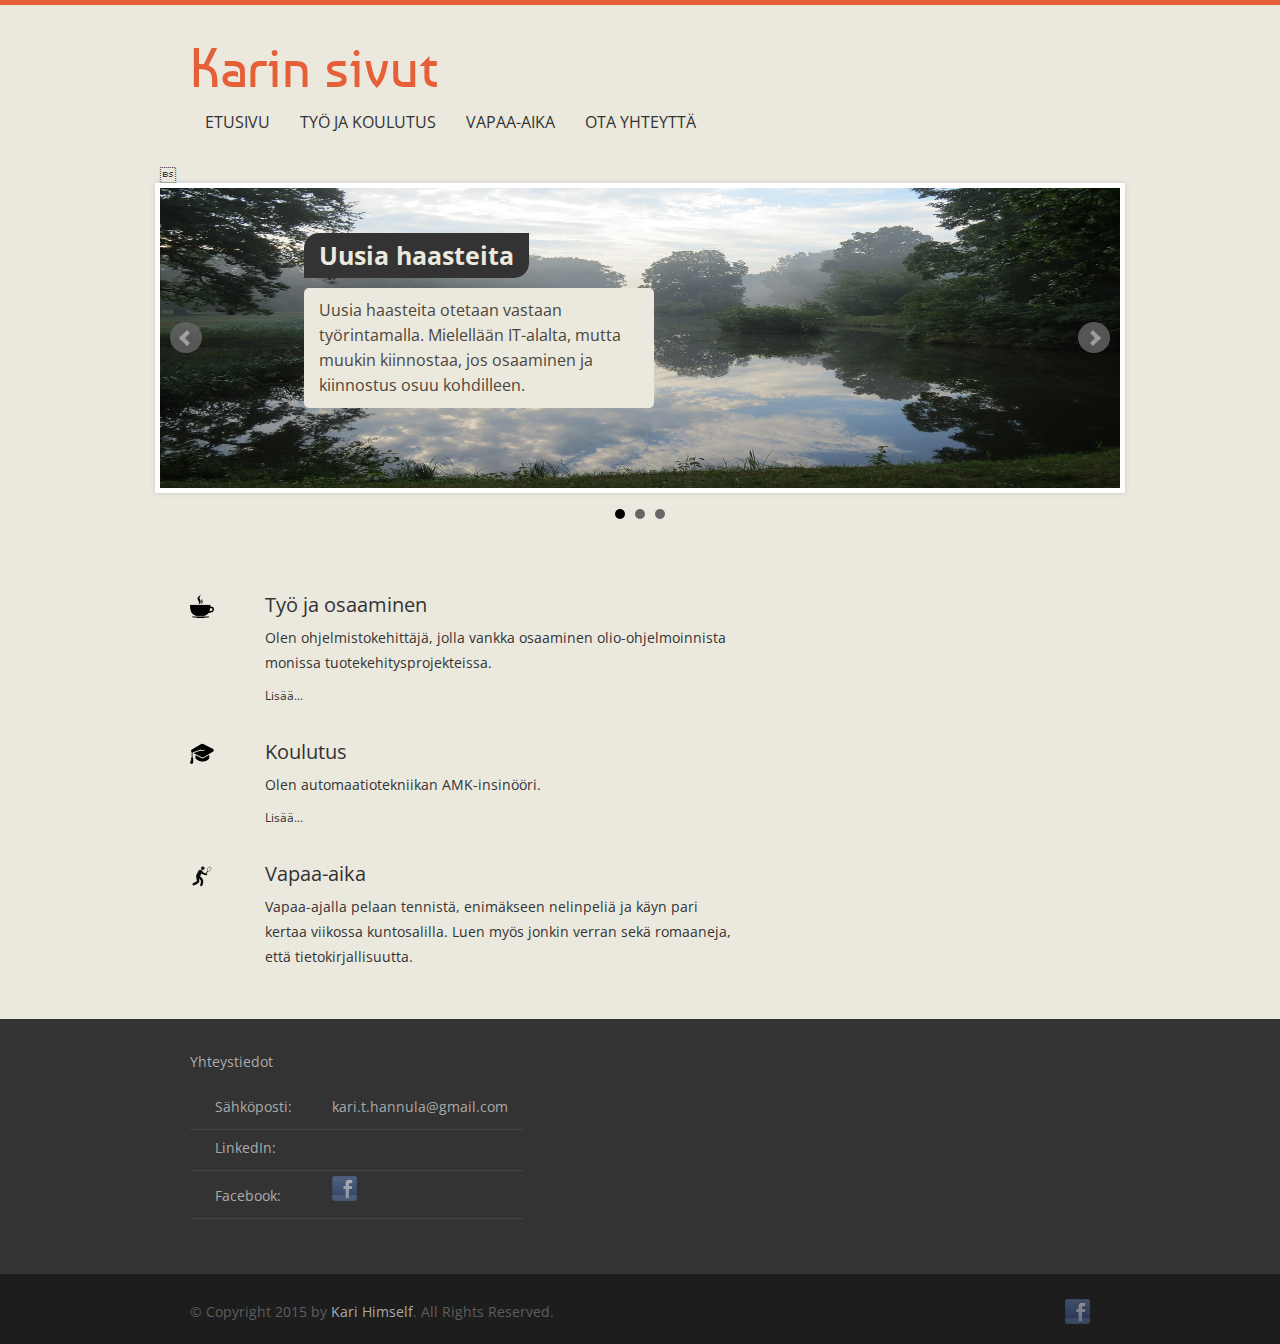
==== index.html @ 089278d0 "First commit" ====
<!DOCTYPE html>
<html>
<head lang="en">
    <meta charset="UTF-8">
    <meta name="viewport" content="width=device-width, initial-scale=1.0"/>
    <title>Karin kotisivut</title>

    <link rel="stylesheet" href="css/reset.css" type="text/css" media="screen" />
    <link rel="stylesheet" href="css/style.css" type="text/css" media="screen" />
    <!-- Lightbox: click on one of the small images in the main content section you will see that a larger version of the image will show up on top of the page-->
    <link href="lightbox/css/lightbox.css" rel="stylesheet" />
    <link href='http://fonts.googleapis.com/css?family=Open+Sans|Baumans' rel='stylesheet' type='text/css'/>

    <!-- Makes the features visible in all browsers.-->
    <script src="js/modernizr.js"></script>
    <!-- Enables responsive design in Internet Explorer and other browsers which don´t support CSS Media Queries.-->
    <script src="js/respond.js"></script> <!-- respond.min.js en löytanyt -->

    <!-- include extern jQuery file but fall back to local file if extern one fails to load !-->
    <script src="http://code.jquery.com/jquery-1.11.1.min.js"></script>
    <script type="text/javascript">window.jQuery || document.write('<script type="text\/javascript" src="js\/1.11.1.jquery.min"><\/script>')</script>

    <script src="lightbox/js/lightbox.js"></script>
    <!-- Automatically creates the required prefixes and let´s us write the unprefixed CSS properties.-->
    <script src="js/prefixfree.min.js"></script>
    <script src="js/jquery.slides.min.js"></script>

    <!-- bxSlider Javascript file -->
    <script src="js/jquery.bxslider.min.js"></script>
    <!-- bxSlider CSS file -->
    <link href="css/jquery.bxslider.css" rel="stylesheet" />


    <!-- Talla read more koko ajan nakyvissa ja sita klikkaamalla teksti show tai haviaa-->
    <script>

        $(document).ready(function() {

            var text = "Lisää...";
            document.getElementById("demo").innerHTML = text;

            $(".message").hide();
            $(".message2").hide();

            $(".readmore").click(function() {
                // TODO Tee paremmin toi text/text2/demo/demo2-osuus
                if ($(".message").is(":visible")) {
                    $(".message").hide();
                    text = "Lisää...";
                    document.getElementById("demo").innerHTML = text;
                } else {
                    $(".message").show("slow");
                    text = "Sulje...";
                    document.getElementById("demo").innerHTML = text;
                }
            });
            var text2 = "Lisää...";
            document.getElementById("demo2").innerHTML = text2;
            $(".readmore2").click(function() {
                if ($(".message2").is(":visible")) {
                    $(".message2").hide();
                    text2 = "Lisää...";
                    document.getElementById("demo2").innerHTML = text2;
                } else {
                    $(".message2").show("slow");
                    text2 = "Sulje...";
                    document.getElementById("demo2").innerHTML = text2;
                }
            });

            $(".emptyline")
            {
                document.getElementById("demo3").innerHTML = '\n';
            }

            $('.bxslider').bxSlider({
                adaptiveHeight: true,
                auto: true,
                autoControls: false,
                mode: 'fade',
                speed: 2000
            });
        });
    </script>

</head>
<body>
    <header>
        <h1>Karin sivut</h1>
        <br class="clear"/>
        <nav>
            <ul>
                <li><a href="javascript:void(0)">Etusivu</a></li>
                <li><a href=career.html>Työ ja koulutus</a></li>
                <li><a href="freetime.html">Vapaa-aika</a></li>
                <li><a href=contact.html>Ota yhteyttä</a></li>
            </ul>
        </nav>
    </header>

    <div class="slideshow">
            <ul class="bxslider">
                <li>
                    <img src="img/kuva1_1280.jpg"/>
                    <div>
                        <article id="slider_content1">
                            <h3>Uusia haasteita</h3>
                            <p>Uusia haasteita otetaan vastaan työrintamalla. Mielellään IT-alalta, mutta muukin kiinnostaa, jos osaaminen ja kiinnostus osuu kohdilleen.</p>
                        </article>
                    </div>
                </li>
                <li>
                    <img src="img/fog-571786_1280.jpg"/>
                    <div>
                        <article id="slider_content2">
                            <h3>Työkokemus</h3>
                            <p>Vahva ohjelmistokehitystausta tietoliikennesektorilta painottuen olio-ohjelmointiin (Java, C++, tietokannat, ...).</p>
                        </article>
                    </div>
                </li>
                <li>
                    <img src="img/tree-winter.JPG"/>
                    <div>
                        <article id="slider_content3">
                            <h3>Uuden oppimista</h3>
                            <p>Opiskellut liiketoimintaosaamista TAMK:ssa ja tällä hetkellä opiskelemassa hyvinvointiteknologian ylempää AMK-tutkintoa. Yrittäjäkurssikin on käyty varmuuden vuoksi.</p>
                        </article>
                    </div>
                </li>
            </ul>
    </div>

    <section id="boxcontent">
        <h2 class="hidden">Kooste</h2>
        <article>
            <!-- png 24 px koko-->
            <img src="img/hot51.png" alt="alt text"/>
            <h3>Työ ja osaaminen</h3>
            <p>Olen ohjelmistokehittäjä, jolla vankka osaaminen olio-ohjelmoinnista monissa tuotekehitysprojekteissa.
            </p>
            <span class="readmore"><div id="demo"></div></span>
            <span class="emptyline"><div id="demo3"></div></span>

            <div class="message">
                Eniten kokemusta on Java- ja C++-pohjaisten sovellusten ohjelmoinnista tietoliikennetuotteisiin.
                Pääosin voidaan puhua serveripuolen toteutuksista, joissa yleensä on ollut myös tietokanta
                (Oracle, MySql) taustalla. Testiautomaatio on myös tuttua, kuten Agile-muotoinen työskentelytapakin.
                Tarkempia tietoja tekemisistä voit katsoa LinkedIn:sta.
            </div>
        </article>
        <article>
            <img src="img/graduate20.png" alt="alt text"/>
            <h3>Koulutus</h3>
            <p>
                Olen automaatiotekniikan AMK-insinööri.
            </p>
            <span class="readmore2"><div id="demo2"></div></span>
            <span class="emptyline"><div id="demo3"></div></span>

            <div class="message2">
                Kaurialan lukion ovien sulkeuduttua takanani 1986 meni muutama vuosi työskennellessä ja sitten opiskelu
                jatkui Valkeakosken teknillisessä oppilaitoksessa, josta sain paperit 1995 jouluksi.
                Työnteko kursineen riittikin pitkään opiskeluksi, mutta 2012 kävin Liiketoimintaosaamisen
                erikoistumisopinnot (30 op) Tampereen ammattikorkeakoulussa. Vuonna 2013 kävin
                yrittäjäkurssin, mutta sille ei ole vielä ollut käyttöä. Tämän vuoden, siis 2015, alussa aloitin
                Hyvinvointieknologian ylemmän ammattikorkeakoulututkinnon suorittamisen Tampereen ammattikorkeakoulussa.
                Valmista pitäisi tulla joskus 2016 alkupuolella, jos kaikki menee hyvin. Opinnot voi hyvin suorittaa
                työn odessa, joten työntekoa ne eivät estä.
            </div>
        </article>
        <article>
            <img src="img/tennis7.png" alt="alt text"/>
            <h3>Vapaa-aika</h3>
            <p>
                Vapaa-ajalla pelaan tennistä, enimäkseen nelinpeliä ja käyn pari kertaa viikossa kuntosalilla.
                Luen myös jonkin verran sekä romaaneja, että tietokirjallisuutta.
            </p>
        </article>
        <br class="clear"/>
    </section>

    <footer>
        <h2 class="hidden">Our footer</h2>
        <section id="copyright">
            <h3 class="hidden">Copyright notice</h3>
            <div class="wrapper">
                <div class="social">
                    <a href="https://www.facebook.com/kari.hannula.5" target="_blank"><img src="img/facebook.png" alt="Facebook" width="25"/></a>
                    <script src="//platform.linkedin.com/in.js" type="text/javascript"></script>
                    <script type="IN/MemberProfile" data-id="https://www.linkedin.com/pub/kari-hannula/62/504/184" data-format="click"
                            data-text="" data-related="false"></script>
                </div>
                &copy; Copyright 2015 by <a href="javascript:void(0)">Kari Himself</a>. All Rights Reserved.
            </div>
        </section>
        <section class="wrapper">
            <h3 class="hidden">Footer content</h3>
            <article class="column midlist">
                <h4>Yhteystiedot</h4>
                <table class="tblfixed">
                    <tr>
                        <td width="40%">Sähköposti:  </td>
                        <td width="60%"><span>kari.t.hannula@gmail.com</span></td>
                    </tr>
                    <tr>
                        <td width="25%">LinkedIn:</td>
                        <td width="75%"><script type="IN/MemberProfile" data-id="https://www.linkedin.com/pub/kari-hannula/62/504/184" data-format="click"
                                    data-text="Kari Hannula" data-related="false"></script></td>
                    </tr>
                    <tr>
                        <td width="25%">Facebook:</td>
                        <td width="75%"><a href="https://www.facebook.com/kari.hannula.5 " target="_blank"><img src="img/facebook.png" alt="Facebook" width="25"/></a></td>
                    </tr>
                </table>
            </article>
        </section>
    </footer>
</body>
</html>
---- css/style.css ----
/*
To change this license header, choose License Headers in Project Properties.
To change this template file, choose Tools | Templates
and open the template in the editor.
*/
/*
    Created on : Nov 13, 2014, 10:55:32 AM
    Author     : Kari
*/

body
{
    border-top: 5px solid #e56038;
    background: #ebe8de;
    font-family: 'Open Sans', sans-serif;
    color: #333333;
}

input
{
    font-family: 'Open Sans', sans-serif;
    font-size:16px;
    padding: 7px;
    outline: 0;
    border:0;
    width:250px;
    background: #EBE8DE;
    border-radius:5px;
}

input[type=submit]
{
    width:auto;
    padding: 5px 18px;
    line-height:25px;
    text-shadow:none;
    cursor:pointer;
    box-shadow: none;
    background: #333333;
    color: #fff;
}

p
{
    margin: 5px 0;
    line-height: 25px;
}

a
{
    text-decoration: none;
    color: inherit;
    transition: color .5s ease;
}

strong
{
    font-weight: bold;

}

figcaption
{
    line-height: 25px;
    font-size:14px;
    width:200px;
}

figcaption strong
{
    border-bottom: 1px solid #D6D0C1;
    padding-bottom:10px;
    margin: 10px 0;
    display:block;
}

header
{
    position:relative;
    width:auto;
    max-width:900px;
    margin: 0 auto 40px auto;
}

header h1
{
    margin: 35px 0 0 0;
    font-size: 55px;
    color: #e56038;
    font-family: 'Baumans', cursive;
}

header p
{
    font-family: 'Open Sans', sans-serif;
    font-size: 16px;
    color: #4A463B;
    margin-left:132px;
}

nav ul
{
    list-style:none;
}

nav ul li
{
    display:block;
    float:left;
    padding:3px 15px;
}

nav ul li a
{
    font-family: 'Open Sans', sans-serif;
    text-transform: uppercase;
    transition: all .25s ease;
}

nav ul li a:hover
{
    color: #E56038;
}
/*
table {
    border-collapse: separate;
    width: 100%;
    border: none;
}*/

tr {
    height: 20px;
    padding: 5px 0 10px 25px;
    border-bottom: 1px solid #444444;
}

td {
    padding: 5px 15px 10px 25px;
    margin-right: 25px;
}

table.tblfixed {
    table-layout: fixed;
    margin-top: 15px;
    border: none;
}

/* section styling */

#slider_content1, #slider_content2, #slider_content3
{
    line-height: 25px;
    font-family: 'Open Sans', sans-serif;
    width:350px;
    position:absolute;
    top:15%;
    left:15%;
    display:none;
    z-index:11;
}

#slider_content1, #slider_content2, #slider_content3
{
    display:block;
}

.container
{
    width: auto;
    height: 430px; /* hmm... */
    margin: 0 auto;
    position: relative;
    /* slides ei toimi */
    background-image: url("../img/kuva1_1280.jpg");
    background-repeat: no-repeat;
    background-size: cover;
}
/* bxslideri */

.slideshow {
    width: 80%;
    max-width: 960px;
    min-width: 300px;
    margin: auto;
    padding: 1em 1em 0.1em;
}

.bxslider{
    margin: 0;
    padding: 0;

}

.bxslider li img{
    display: inline-block;
    vertical-align: middle;
    margin-right: -100%;
    max-height: 300px;
    width: 100%;
}

.bxslider li div{
    vertical-align: middle;
    margin-left: 2em;
    width: 50%;
    display: inline-block;
    background: rgba(255,255,255,.85);
    padding: 0 1em;
    border-radius: 4px;
}


/*
#sliderwrap{
    width: auto;
    height: 430px;
    margin: 0 auto;
    position: relative;
}
.bxslider {
    /*width: auto;
    background-color: #c41230;
    background-size: cover;
    position: relative;
    *
    width: auto;
    vertical-align: middle;
    display: inline-block;
    float: none
}*/




#slider_content1 h3, #slider_content2 h3, #slider_content3 h3
{
    color:#EBE8DE;
    font-size:25px;
    font-weight:bold;
    margin-bottom:10px;
    background-color:#333333;
    padding:10px 15px;
    border-radius: 15px 0 15px 0;
    display:inline-block;
}

#slider_content1 p, #slider_content2 p, #slider_content3 p
{
    margin:0 0 30px 0;
    color:#4a463b;
    background-color:#EBE8DE;
    padding:10px 15px;
    border-radius: 5px;
}


/* section boxcontent */

#boxcontent
{
    width:auto;
    max-width:900px;
    position: relative; /* hmm... */
    margin:0 auto;
    padding: 10px 0 45px 0;
}

#boxcontent article
{
    float:left;
    /*position: relative; /* kh*/
    width:550px; /* 250 */
    margin-right:45px;
    margin-top: 30px;
    font-size:14px;
}

#boxcontent article h3
{
    font-family: 'Open Sans', sans-serif;
    font-size:20px;
    margin-bottom:10px;
    margin-left:75px;
}

#boxcontent article img
{
    float:left;
}

#boxcontent article p
{
    line-height:25px;
    font-family: 'Open Sans', sans-serif;
    margin-left:75px;
}

/* Read more toimiin... */
/*
#boxcontent .readmore
{
    color: #E56038;
}*/

#boxcontent span
{
    float:left;
    /*position: relative; /* kh*/
    width:550px; /* 250 */
    margin-left: 75px;
    /*margin-right:45px;*/
    margin-top: 10px;
    font-size:12px;
}

#boxcontent span:hover /*.readmore*/
{
    color: #E56038;
}
/*
#boxcontent .message
{
    display: none;
}*/

#boxcontent article .message
{
    line-height:25px;
    font-family: 'Open Sans', sans-serif;
    margin-left:75px;
}

#boxcontent article .message2
{
    line-height:25px;
    font-family: 'Open Sans', sans-serif;
    margin-left:75px;
}

/* footer */

footer
{
    position:relative;
    clear:both;
    width:auto;
    height:325px;
    background:#333333;
}

footer .wrapper
{
    line-height:25px;
    margin: 0 auto;
    padding-top:30px;
    width:auto;
    max-width:900px;
    font-size:14px;
}

footer .wrapper .column
{
    font-family: 'Open Sans', sans-serif;
    color:#ababab;
    float:left;
    width:280px;
    margin-right:20px;
}

footer .wrapper .column.midlist ul li
{
    width:auto;
    padding:0 0 10px 25px;
    margin-bottom:10px;
    border-bottom: 1px solid #444444;
    background:url(../img/right33.png) left 6px no-repeat;
}

footer .wrapper .column.midlist ul li a:hover
{
    color:#fff;
}

.tblfixed td{
    font-family: 'Open Sans', sans-serif;
    font-size:14px;
}

/* TODO: valkoinen korostus kun hover linkkiin*/

.tblfixed td a:hover, td span:hover
{
    color:#fff;
}

.tblfixed td a
{
    opacity: 0.6;
}

.tblfixed td a:hover
{
    opacity: 0.9;
}

/* copyright */

#copyright
{
    background: #1D1D1D;
    height:70px;
    position:absolute;
    bottom:0;
    left:0;
    width:100%;
}

#copyright .wrapper
{
    font-family: 'Open Sans', sans-serif;
    padding-top:25px;
    color: #5e5e5e;
    font-size:14px;
    position:relative;
    margin-bottom: 0;
}


#copyright .wrapper .social
{
    position:absolute;
    right:0;
    top:25px;
}

#copyright .wrapper .social a
{
    transition: opacity .25s ease;
    opacity: 0.5;
    margin-left: 12px;
    display:block;
    float:left;
}

#copyright .wrapper .social a:hover
{
    opacity: 0.9;
}

#copyright .wrapper a
{
    color: #ABABAB;
}

#copyright .wrapper a:hover
{
    color: #fff;
}

/* MISC */

.clear
{
    clear:both;
}

.hidden
{
    position:absolute;
    clip: rect(1px 1px 1px 1px); /* IE6 & 7 */
    clip: rect(1px, 1px, 1px, 1px);
}

/*** Contact form ***/

*:focus {outline: none;}

.contact_form h2, .contact_form label {font-family:Georgia, Times, "Times New Roman", serif;}
.form_hint, .required_notification {font-size: 11px;}

.contact_form ul {
    width:750px;
    list-style-type:none;
    list-style-position:outside;
    margin: 0 auto;
    padding:0 0 100px 0; /* 125px, jotta footer saatu alareunaan. Ei optimaalinen viritys, jo spienetää ikkunaa. */
}
.contact_form li{
    padding:12px;
    border-bottom:1px solid #eee;
    position:relative;
}

.contact_form li:first-child, .contact_form li:last-child {
    border-bottom:1px solid #777;
}

.contact_form h2 {
    margin:0;
    display: inline;
}
.required_notification {
    color:#d45252;
    margin:5px 0 0 0;
    display:inline;
    float:right;
}

.contact_form label {
    width:150px;
    margin-top: 3px;
    display:inline-block;
    float:left;
    padding:3px;
}
.contact_form input {
    height:20px;
    width:220px;
    padding:5px 8px;
}
.contact_form textarea {padding:8px; width:300px;}
.contact_form button {margin-left:156px;}

.contact_form input, .contact_form textarea {
    border:1px solid #aaa;
    box-shadow: 0px 0px 3px #ccc, 0 10px 15px #eee inset;
    border-radius:2px;

    -moz-transition: padding .25s;
    -webkit-transition: padding .25s;
    -o-transition: padding .25s;
    transition: padding .25s;
    padding-right:30px;
}
.contact_form input:focus, .contact_form textarea:focus {
    background: #fff;
    border:1px solid #555;
    box-shadow: 0 0 3px #aaa;
    padding-right:70px;
}

input:required, textarea:required {
    background: #fff url(../img/asterisk_red.png) no-repeat 98% center;
    background-size: 5%;
}

::-webkit-validation-bubble-message {
    padding: 5em;
    ;
}

/* Button Style */
button.submit {
    background-color: #68b12f;
    background: -webkit-gradient(linear, left top, left bottom, from(#68b12f), to(#50911e));
    background: -webkit-linear-gradient(top, #68b12f, #50911e);
    background: -moz-linear-gradient(top, #68b12f, #50911e);
    background: -ms-linear-gradient(top, #68b12f, #50911e);
    background: -o-linear-gradient(top, #68b12f, #50911e);
    background: linear-gradient(top, #68b12f, #50911e);
    border: 1px solid #509111;
    border-bottom: 1px solid #5b992b;
    border-radius: 3px;
    box-shadow: inset 0 1px 0 0 #9fd574;
    color: white;
    font-weight: bold;
    padding: 6px 20px;
    text-align: center;
    text-shadow: 0 -1px 0 #396715;
}

button.submit:hover {
    opacity:.85;
    cursor: pointer;
}

button.submit:active {
    border: 1px solid #20911e;
    box-shadow: 0 0 10px 5px #356b0b inset;

}

.error { display: none; padding:10px; color: #D8000C; font-size:12px;background-color: #FFBABA;}
.success { display: none; padding:10px; color: #044406; font-size:12px;background-color: #B7FBB9;}


.contact_form li:span
{
    margin-left: 75px;
    margin-top: 20px;
    font-size:10px;

}

.contact_form a {font-family:Georgia, Times, "Times New Roman", serif; color: #20911e}

.contact_form a:hover
{
    color: #E56038;
}




/*** page career.html ***/

/* section boxcontent2 */

#boxcontent2
{
    width:auto;
    max-width:900px;
    position: relative; /* hmm... */
    margin:0 auto;
    padding:30px 0 45px 0;
}

#boxcontent2 article
{
    float:left;
    /*position: relative; /* kh*/
    width:550px; /* 250 */
    margin-right:45px;
    margin-top: 30px;
    font-size:14px;
}

#boxcontent2 article h3
{
    font-family: 'Open Sans', sans-serif;
    font-size:20px;
    margin-bottom:10px;
    margin-right:75px;
}

#boxcontent2 article img
{
    float: left;
    padding: 0 10px 10px 0;
}

#boxcontent2 article p
{
    position: relative;
    line-height:25px;
    font-family: 'Open Sans', sans-serif;
    float: left;
    /*margin-left:10px;*/
}
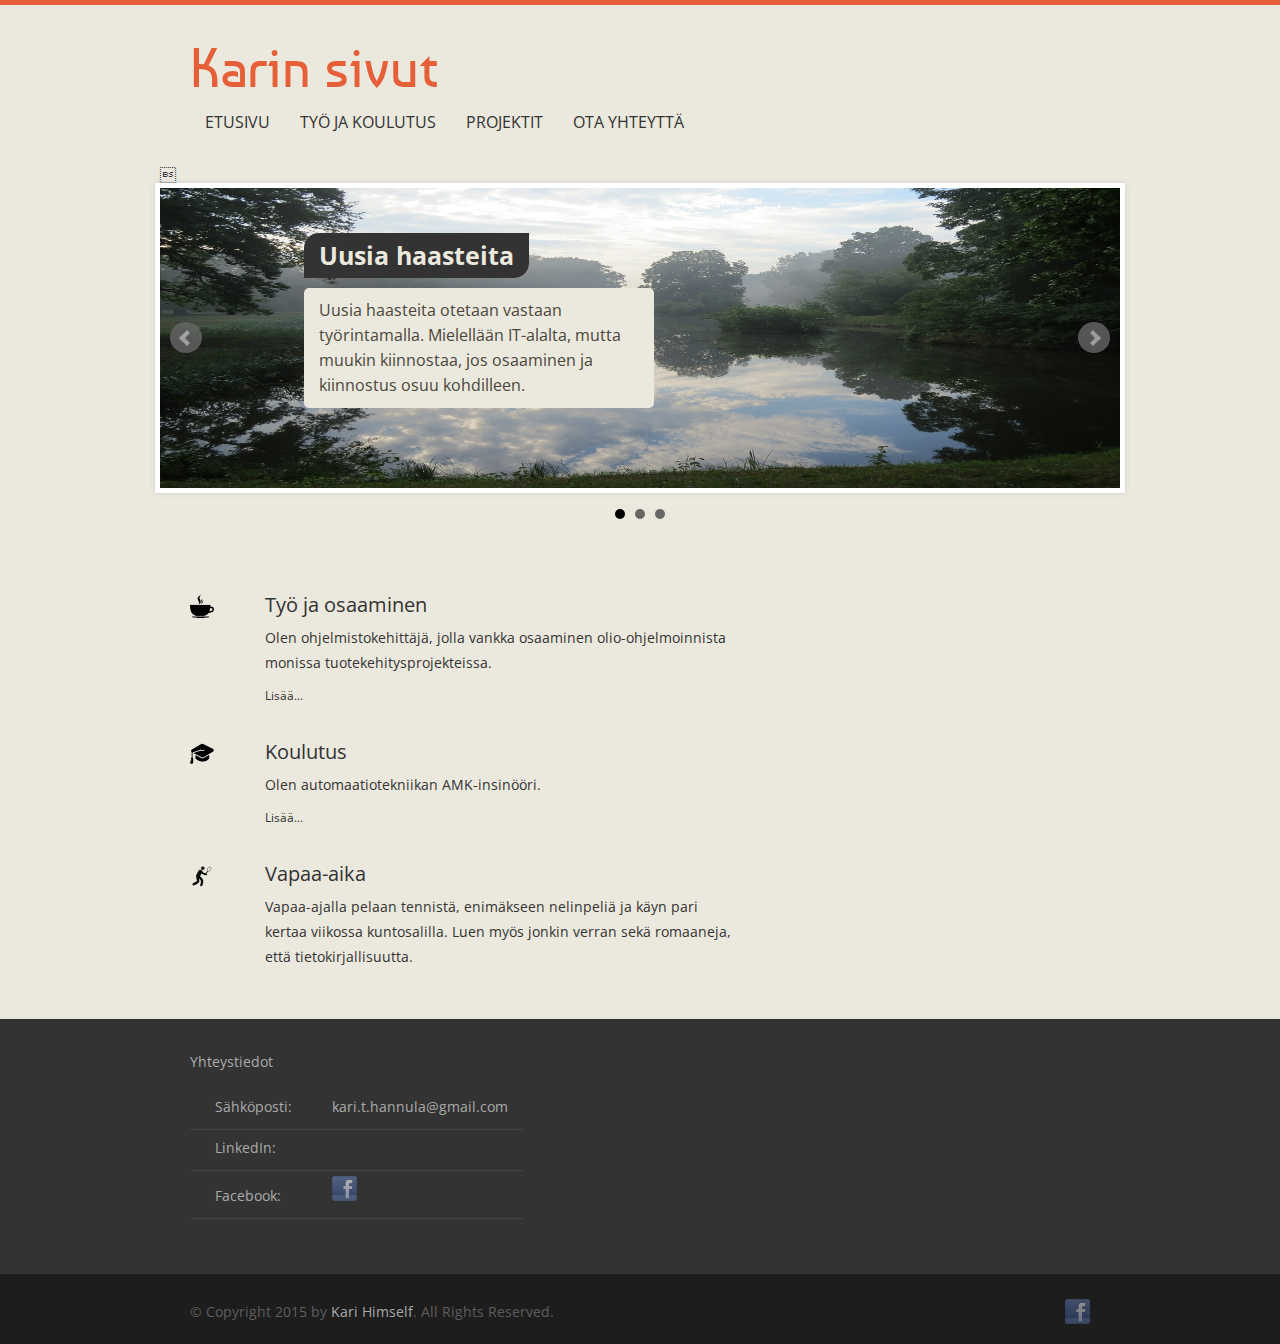
==== commit 65acff06: "Some cleaning and tuning" ====
--- a/index.html
+++ b/index.html
@@ -30,6 +30,8 @@
     <!-- bxSlider CSS file -->
     <link href="css/jquery.bxslider.css" rel="stylesheet" />
 
+    <!-- Own javascript -->
+    <script src="js/myscripts.js"></script>
 
     <!-- Talla read more koko ajan nakyvissa ja sita klikkaamalla teksti show tai haviaa-->
     <script>
@@ -70,16 +72,9 @@
 
             $(".emptyline")
             {
-                document.getElementById("demo3").innerHTML = '\n';
+                document.getElementById("eline").innerHTML = '\n';
             }
 
-            $('.bxslider').bxSlider({
-                adaptiveHeight: true,
-                auto: true,
-                autoControls: false,
-                mode: 'fade',
-                speed: 2000
-            });
         });
     </script>
 
@@ -88,14 +83,7 @@
     <header>
         <h1>Karin sivut</h1>
         <br class="clear"/>
-        <nav>
-            <ul>
-                <li><a href="javascript:void(0)">Etusivu</a></li>
-                <li><a href=career.html>Työ ja koulutus</a></li>
-                <li><a href="freetime.html">Vapaa-aika</a></li>
-                <li><a href=contact.html>Ota yhteyttä</a></li>
-            </ul>
-        </nav>
+        <div id="menu"></div>
     </header>
 
     <div class="slideshow">
@@ -139,7 +127,7 @@
             <p>Olen ohjelmistokehittäjä, jolla vankka osaaminen olio-ohjelmoinnista monissa tuotekehitysprojekteissa.
             </p>
             <span class="readmore"><div id="demo"></div></span>
-            <span class="emptyline"><div id="demo3"></div></span>
+            <span class="emptyline"><div id="eline"></div></span>
 
             <div class="message">
                 Eniten kokemusta on Java- ja C++-pohjaisten sovellusten ohjelmoinnista tietoliikennetuotteisiin.
@@ -155,7 +143,7 @@
                 Olen automaatiotekniikan AMK-insinööri.
             </p>
             <span class="readmore2"><div id="demo2"></div></span>
-            <span class="emptyline"><div id="demo3"></div></span>
+            <span class="emptyline"><div id="eline"></div></span>
 
             <div class="message2">
                 Kaurialan lukion ovien sulkeuduttua takanani 1986 meni muutama vuosi työskennellessä ja sitten opiskelu
@@ -179,41 +167,7 @@
         <br class="clear"/>
     </section>
 
-    <footer>
-        <h2 class="hidden">Our footer</h2>
-        <section id="copyright">
-            <h3 class="hidden">Copyright notice</h3>
-            <div class="wrapper">
-                <div class="social">
-                    <a href="https://www.facebook.com/kari.hannula.5" target="_blank"><img src="img/facebook.png" alt="Facebook" width="25"/></a>
-                    <script src="//platform.linkedin.com/in.js" type="text/javascript"></script>
-                    <script type="IN/MemberProfile" data-id="https://www.linkedin.com/pub/kari-hannula/62/504/184" data-format="click"
-                            data-text="" data-related="false"></script>
-                </div>
-                &copy; Copyright 2015 by <a href="javascript:void(0)">Kari Himself</a>. All Rights Reserved.
-            </div>
-        </section>
-        <section class="wrapper">
-            <h3 class="hidden">Footer content</h3>
-            <article class="column midlist">
-                <h4>Yhteystiedot</h4>
-                <table class="tblfixed">
-                    <tr>
-                        <td width="40%">Sähköposti:  </td>
-                        <td width="60%"><span>kari.t.hannula@gmail.com</span></td>
-                    </tr>
-                    <tr>
-                        <td width="25%">LinkedIn:</td>
-                        <td width="75%"><script type="IN/MemberProfile" data-id="https://www.linkedin.com/pub/kari-hannula/62/504/184" data-format="click"
-                                    data-text="Kari Hannula" data-related="false"></script></td>
-                    </tr>
-                    <tr>
-                        <td width="25%">Facebook:</td>
-                        <td width="75%"><a href="https://www.facebook.com/kari.hannula.5 " target="_blank"><img src="img/facebook.png" alt="Facebook" width="25"/></a></td>
-                    </tr>
-                </table>
-            </article>
-        </section>
-    </footer>
+    <div id="footer1"></div>
+
 </body>
 </html>